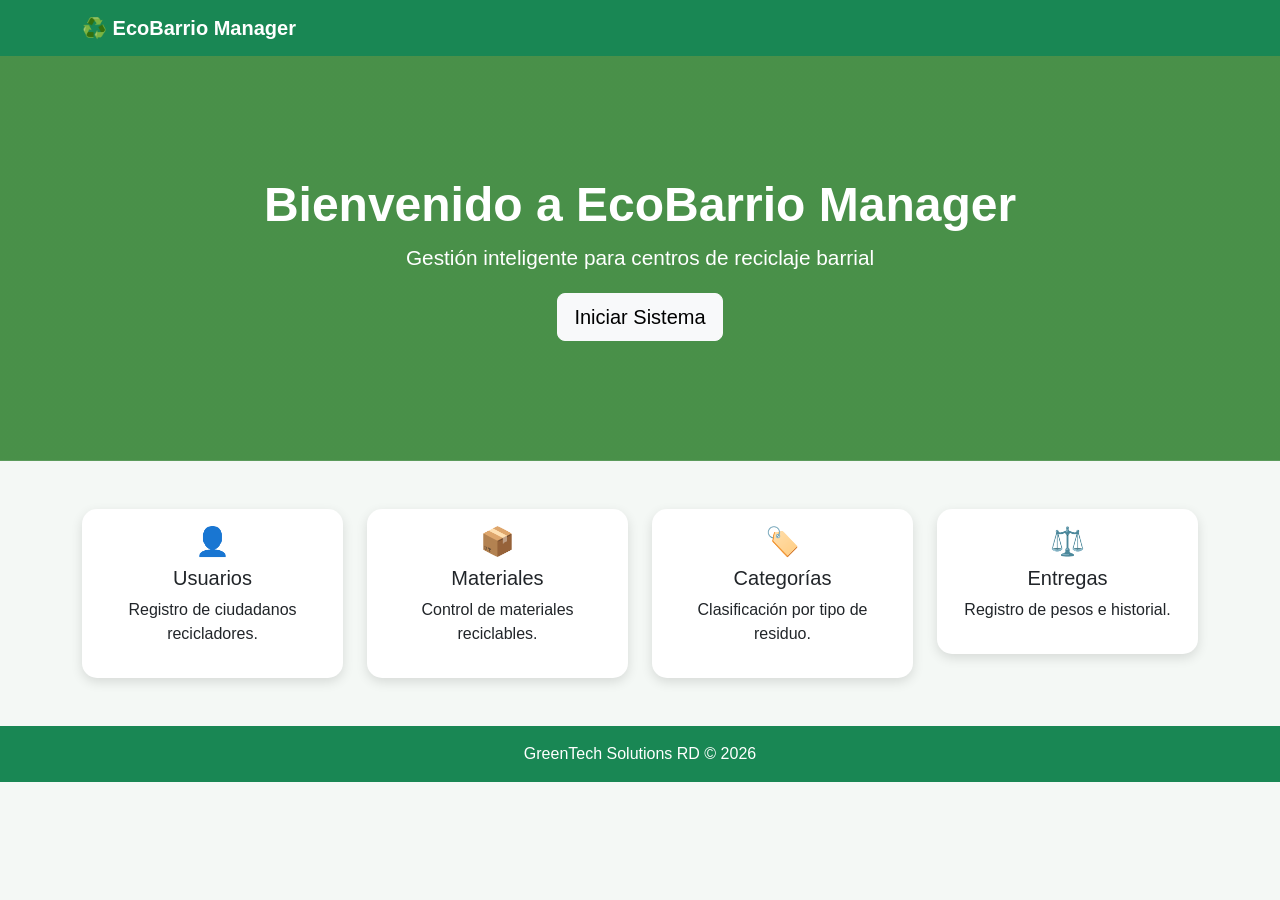
==== EcoBarrio.Frontend/wwwroot/index.html @ 4b2cafb8 "Frontend conectado a API y base de datos funcionando" ====
﻿<!DOCTYPE html>
<html lang="es">
<head>
<meta charset="UTF-8">
<meta name="viewport" content="width=device-width, initial-scale=1.0">
<title>EcoBarrio Manager</title>

<link href="https://cdn.jsdelivr.net/npm/bootstrap@5.3.3/dist/css/bootstrap.min.css" rel="stylesheet">
<link rel="stylesheet" href="css/styles.css">
</head>

<body>

<nav class="navbar navbar-expand-lg navbar-dark bg-success">
<div class="container">
<a class="navbar-brand fw-bold" href="#">♻️ EcoBarrio Manager</a>
</div>
</nav>

<section class="hero text-center">
<div class="container">
<h1>Bienvenido a EcoBarrio Manager</h1>
<p>Gestión inteligente para centros de reciclaje barrial</p>
<a href="#" class="btn btn-light btn-lg">Iniciar Sistema</a>
</div>
</section>

<section class="container my-5">
<div class="row g-4">

<div class="col-md-3">
<div class="card card-box">
<div class="card-body text-center">
<h3>👤</h3>
<h5>Usuarios</h5>
<p>Registro de ciudadanos recicladores.</p>
</div>
</div>
</div>

<div class="col-md-3">
<div class="card card-box">
<div class="card-body text-center">
<h3>📦</h3>
<h5>Materiales</h5>
<p>Control de materiales reciclables.</p>
</div>
</div>
</div>

<div class="col-md-3">
<div class="card card-box">
<div class="card-body text-center">
<h3>🏷️</h3>
<h5>Categorías</h5>
<p>Clasificación por tipo de residuo.</p>
</div>
</div>
</div>

<div class="col-md-3">
<div class="card card-box">
<div class="card-body text-center">
<h3>⚖️</h3>
<h5>Entregas</h5>
<p>Registro de pesos e historial.</p>
</div>
</div>
</div>

</div>
</section>

<footer class="bg-success text-white text-center py-3">
GreenTech Solutions RD © 2026
</footer>

</body>
</html>
---- EcoBarrio.Frontend/wwwroot/css/styles.css ----
﻿body {
    background: #f4f8f5;
    font-family: Arial, Helvetica, sans-serif;
}

.hero {
    background: linear-gradient(rgba(0,100,0,.7),rgba(0,100,0,.7)), url('https://images.unsplash.com/photo-1532996122724-e3c354a0b15b');
    background-size: cover;
    background-position: center;
    color: white;
    padding: 120px 20px;
}

    .hero h1 {
        font-size: 3rem;
        font-weight: bold;
    }

    .hero p {
        font-size: 1.3rem;
        margin-bottom: 20px;
    }

.card-box {
    border: none;
    border-radius: 15px;
    box-shadow: 0 4px 12px rgba(0,0,0,.12);
    transition: .2s;
}

    .card-box:hover {
        transform: translateY(-5px);
    }
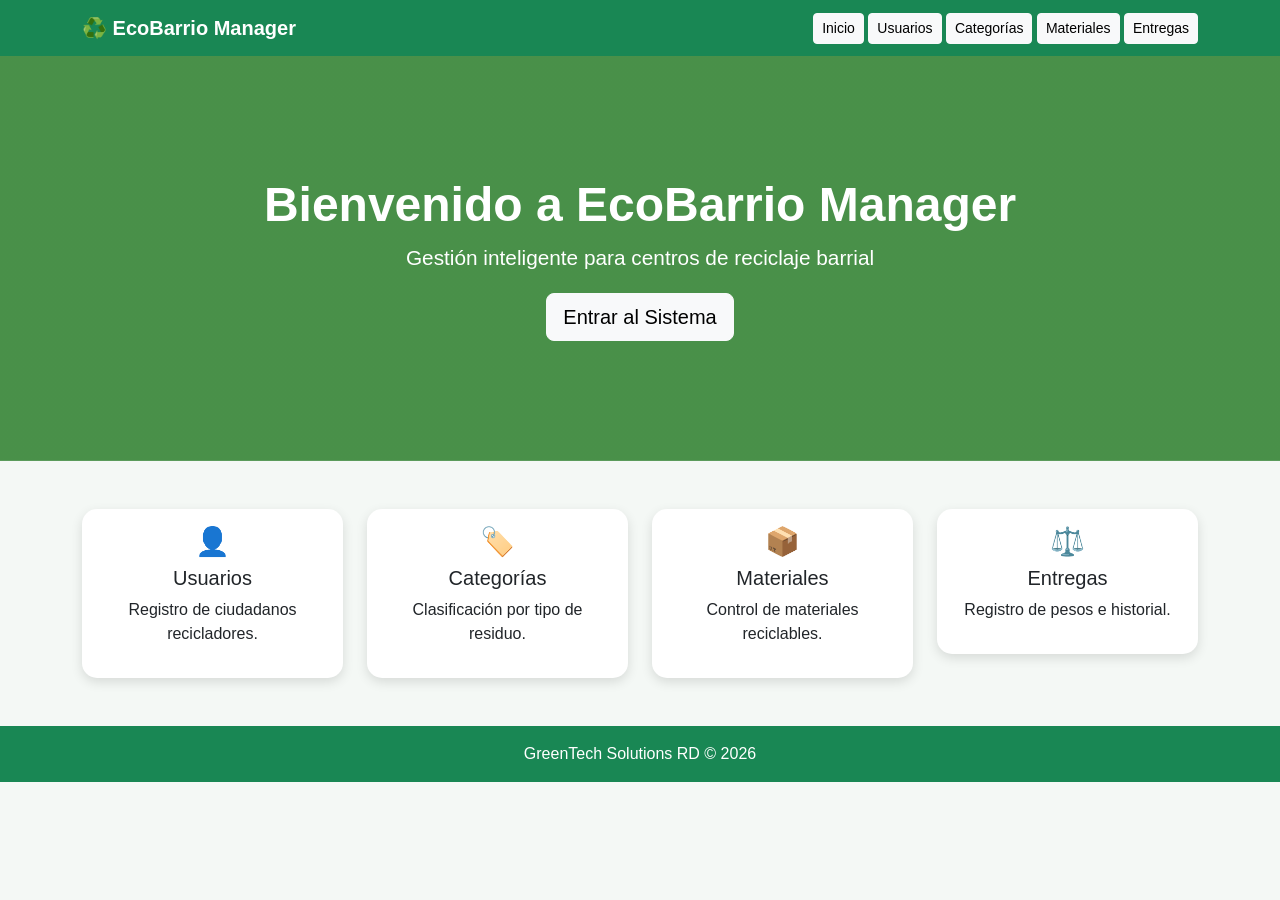
==== commit 640eb046: "Sistema EcoBarrio funcional con frontend completo y navegación corregida" ====
--- a/EcoBarrio.Frontend/wwwroot/index.html
+++ b/EcoBarrio.Frontend/wwwroot/index.html
@@ -1,79 +1,95 @@
 ﻿<!DOCTYPE html>
 <html lang="es">
 <head>
-<meta charset="UTF-8">
-<meta name="viewport" content="width=device-width, initial-scale=1.0">
-<title>EcoBarrio Manager</title>
+    <meta charset="UTF-8">
+    <meta name="viewport" content="width=device-width, initial-scale=1.0">
+    <title>EcoBarrio Manager</title>
 
-<link href="https://cdn.jsdelivr.net/npm/bootstrap@5.3.3/dist/css/bootstrap.min.css" rel="stylesheet">
-<link rel="stylesheet" href="css/styles.css">
+    <link href="https://cdn.jsdelivr.net/npm/bootstrap@5.3.3/dist/css/bootstrap.min.css" rel="stylesheet">
+    <link rel="stylesheet" href="css/styles.css">
 </head>
 
 <body>
 
-<nav class="navbar navbar-expand-lg navbar-dark bg-success">
-<div class="container">
-<a class="navbar-brand fw-bold" href="#">♻️ EcoBarrio Manager</a>
-</div>
-</nav>
+    <nav class="navbar navbar-expand-lg navbar-dark bg-success">
+        <div class="container">
+            <a class="navbar-brand fw-bold" href="index.html">♻️ EcoBarrio Manager</a>
 
-<section class="hero text-center">
-<div class="container">
-<h1>Bienvenido a EcoBarrio Manager</h1>
-<p>Gestión inteligente para centros de reciclaje barrial</p>
-<a href="#" class="btn btn-light btn-lg">Iniciar Sistema</a>
-</div>
-</section>
+            <div>
+                <a class="btn btn-light btn-sm" href="index.html">Inicio</a>
+                <a class="btn btn-light btn-sm" href="usuarios.html">Usuarios</a>
+                <a class="btn btn-light btn-sm" href="categorias.html">Categorías</a>
+                <a class="btn btn-light btn-sm" href="materiales.html">Materiales</a>
+                <a class="btn btn-light btn-sm" href="entregas.html">Entregas</a>
+            </div>
+        </div>
+    </nav>
 
-<section class="container my-5">
-<div class="row g-4">
+    <section class="hero text-center">
+        <div class="container">
+            <h1>Bienvenido a EcoBarrio Manager</h1>
+            <p>Gestión inteligente para centros de reciclaje barrial</p>
+            <a href="usuarios.html" class="btn btn-light btn-lg">Entrar al Sistema</a>
+        </div>
+    </section>
 
-<div class="col-md-3">
-<div class="card card-box">
-<div class="card-body text-center">
-<h3>👤</h3>
-<h5>Usuarios</h5>
-<p>Registro de ciudadanos recicladores.</p>
-</div>
-</div>
-</div>
+    <section class="container my-5">
+        <div class="row g-4">
 
-<div class="col-md-3">
-<div class="card card-box">
-<div class="card-body text-center">
-<h3>📦</h3>
-<h5>Materiales</h5>
-<p>Control de materiales reciclables.</p>
-</div>
-</div>
-</div>
+            <div class="col-md-3">
+                <a href="usuarios.html" class="text-decoration-none text-dark">
+                    <div class="card card-box">
+                        <div class="card-body text-center">
+                            <h3>👤</h3>
+                            <h5>Usuarios</h5>
+                            <p>Registro de ciudadanos recicladores.</p>
+                        </div>
+                    </div>
+                </a>
+            </div>
 
-<div class="col-md-3">
-<div class="card card-box">
-<div class="card-body text-center">
-<h3>🏷️</h3>
-<h5>Categorías</h5>
-<p>Clasificación por tipo de residuo.</p>
-</div>
-</div>
-</div>
+            <div class="col-md-3">
+                <a href="categorias.html" class="text-decoration-none text-dark">
+                    <div class="card card-box">
+                        <div class="card-body text-center">
+                            <h3>🏷️</h3>
+                            <h5>Categorías</h5>
+                            <p>Clasificación por tipo de residuo.</p>
+                        </div>
+                    </div>
+                </a>
+            </div>
 
-<div class="col-md-3">
-<div class="card card-box">
-<div class="card-body text-center">
-<h3>⚖️</h3>
-<h5>Entregas</h5>
-<p>Registro de pesos e historial.</p>
-</div>
-</div>
-</div>
+            <div class="col-md-3">
+                <a href="materiales.html" class="text-decoration-none text-dark">
+                    <div class="card card-box">
+                        <div class="card-body text-center">
+                            <h3>📦</h3>
+                            <h5>Materiales</h5>
+                            <p>Control de materiales reciclables.</p>
+                        </div>
+                    </div>
+                </a>
+            </div>
 
-</div>
-</section>
+            <div class="col-md-3">
+                <a href="entregas.html" class="text-decoration-none text-dark">
+                    <div class="card card-box">
+                        <div class="card-body text-center">
+                            <h3>⚖️</h3>
+                            <h5>Entregas</h5>
+                            <p>Registro de pesos e historial.</p>
+                        </div>
+                    </div>
+                </a>
+            </div>
 
-<footer class="bg-success text-white text-center py-3">
-GreenTech Solutions RD © 2026
-</footer>
+        </div>
+    </section>
+
+    <footer class="bg-success text-white text-center py-3">
+        GreenTech Solutions RD © 2026
+    </footer>
 
 </body>
 </html>
